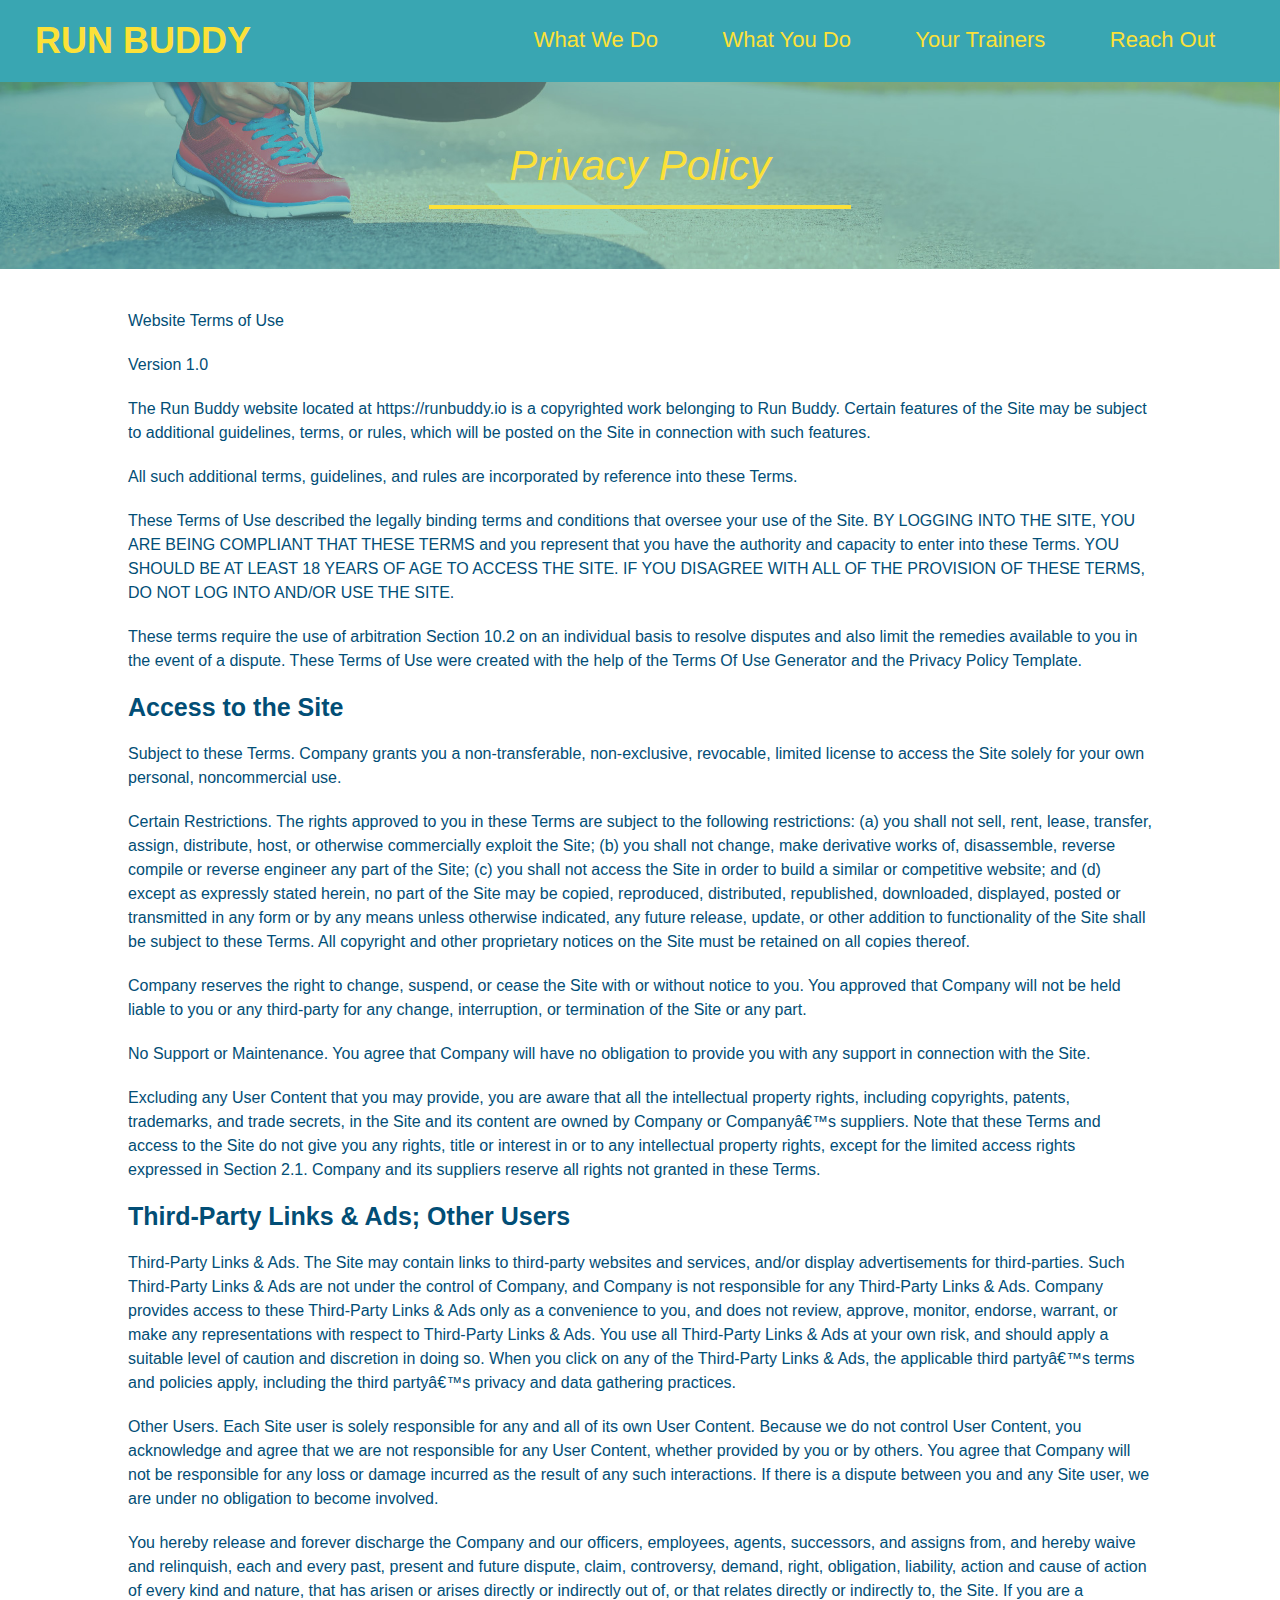
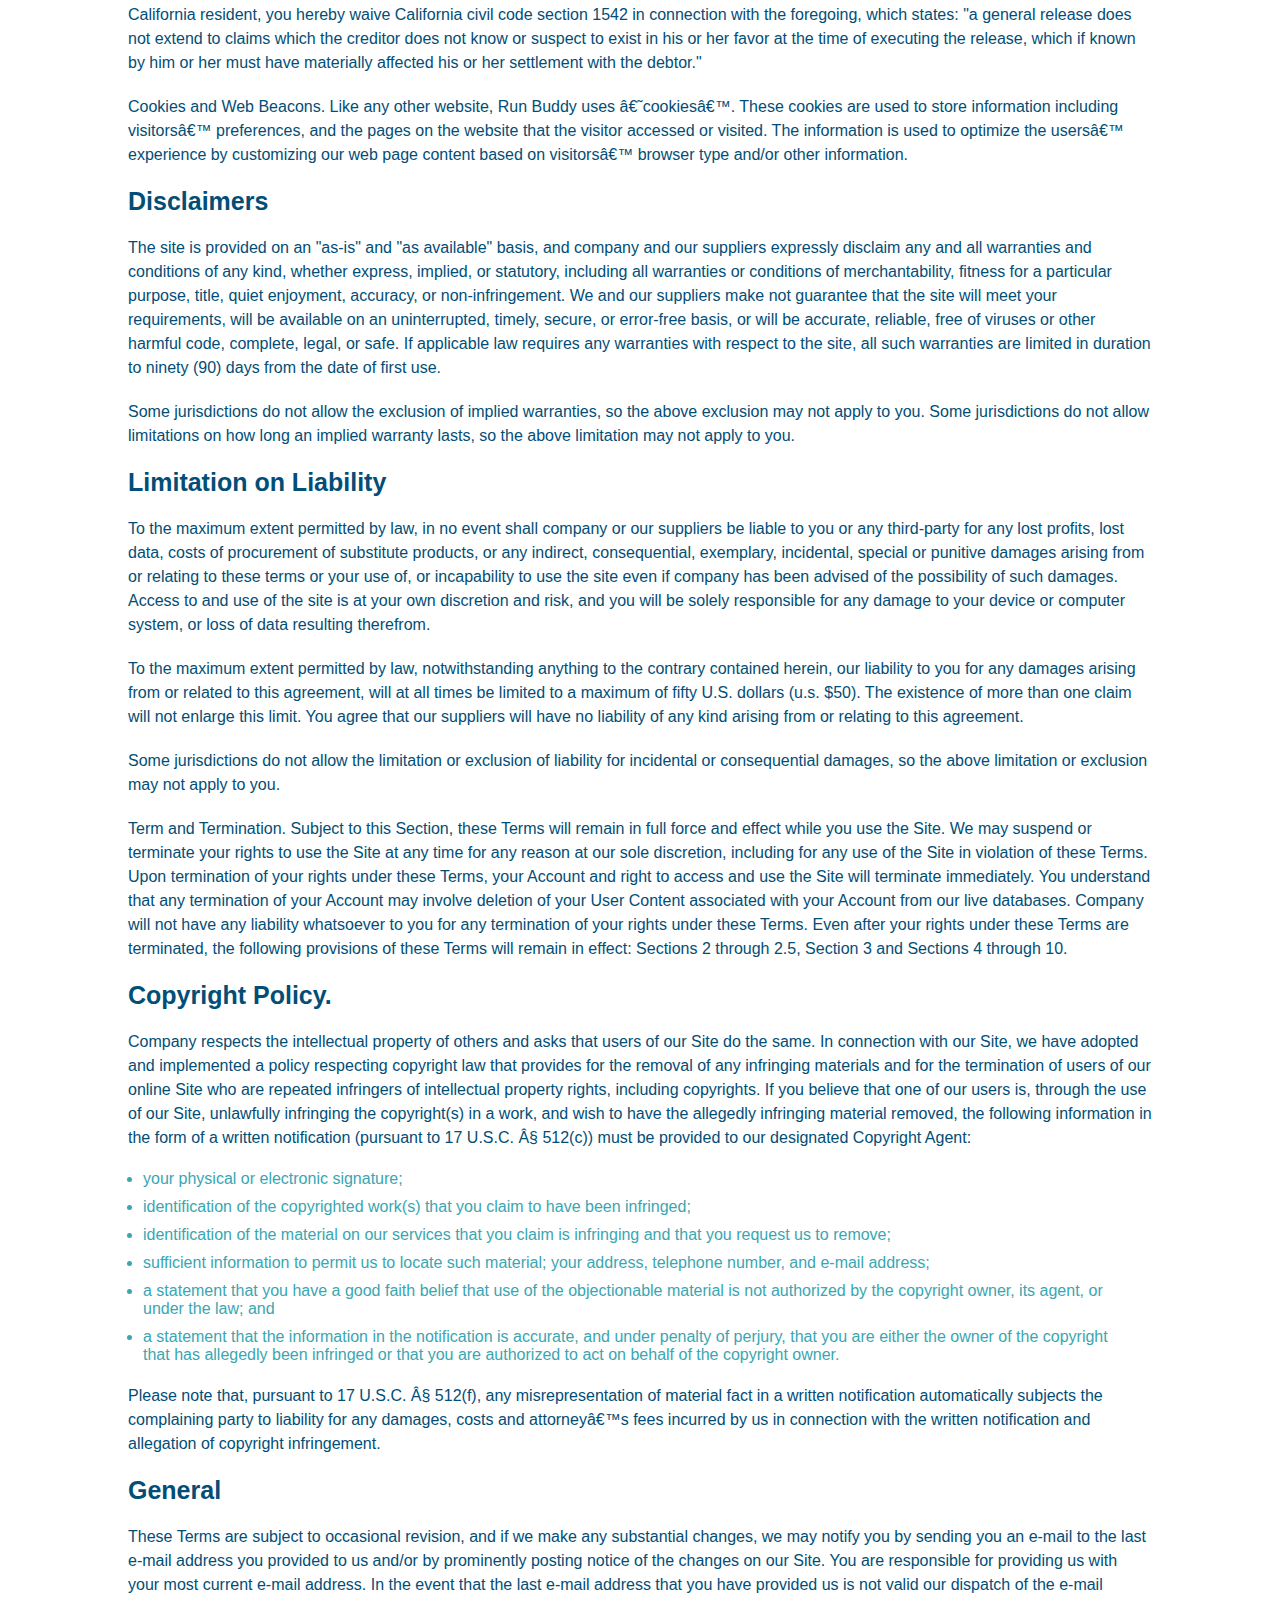
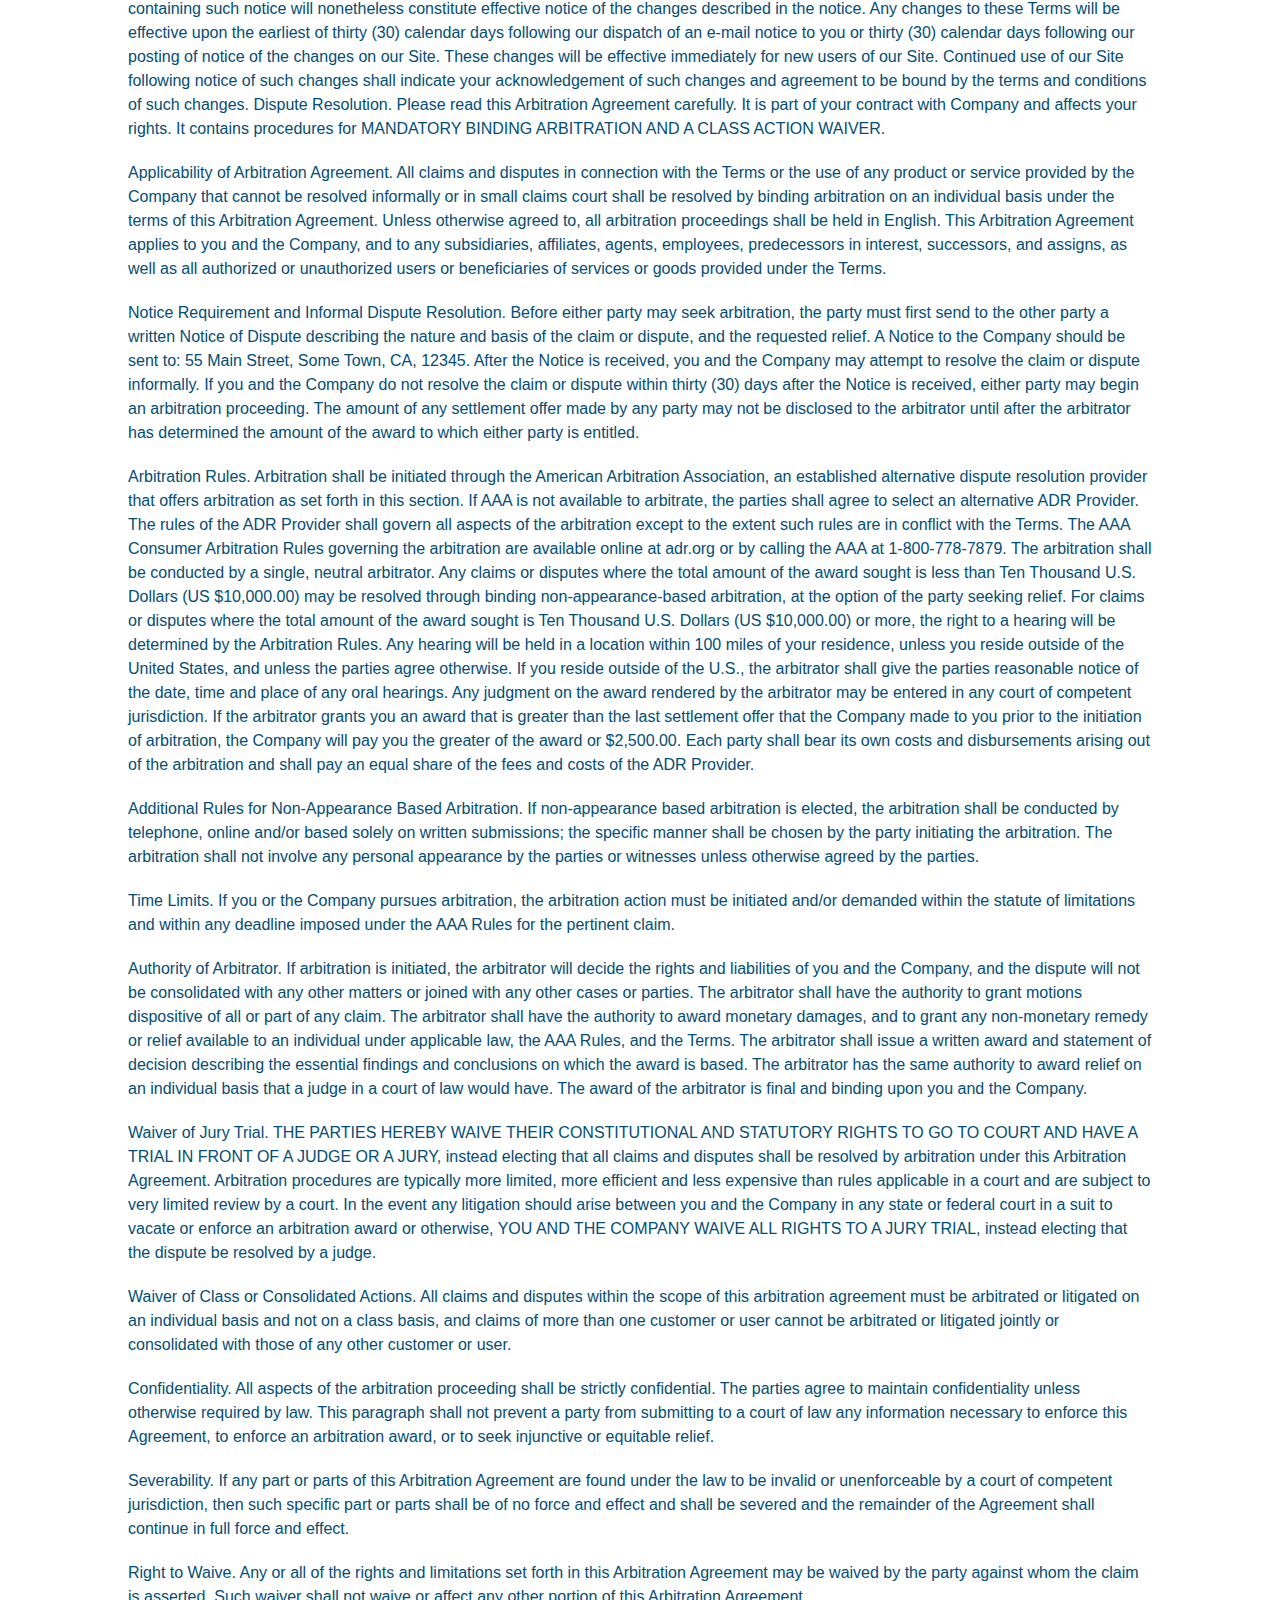
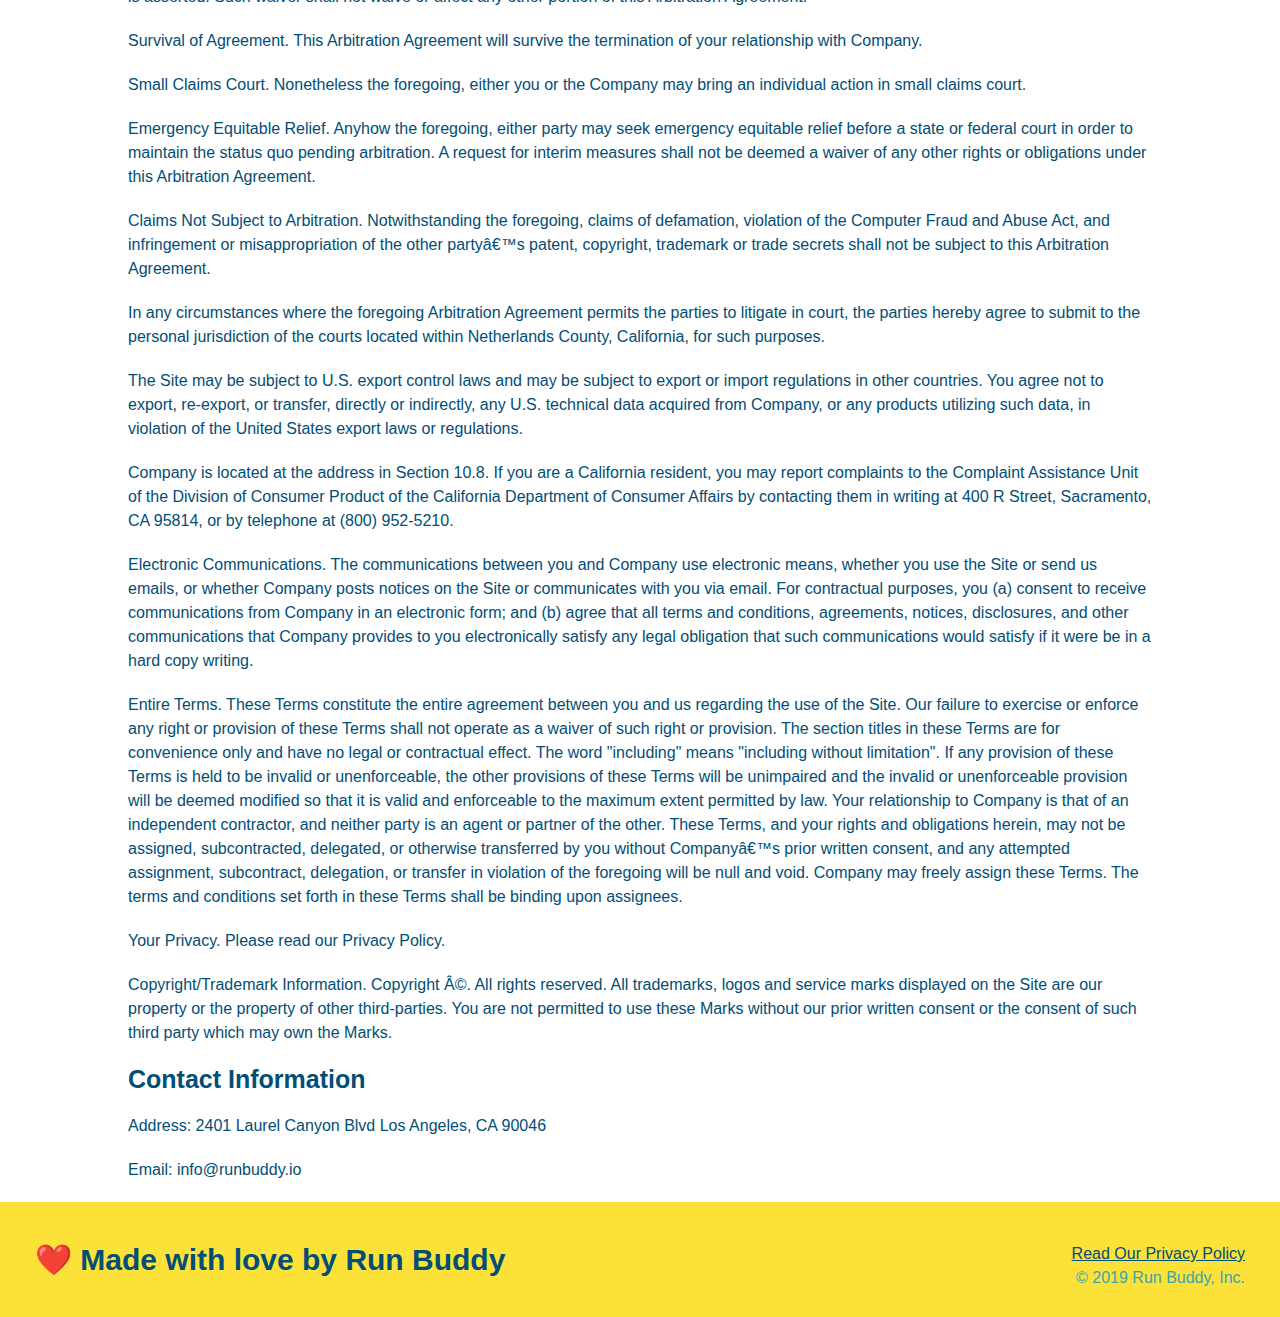
==== privacy-policy.html @ 0ad89964 "privacy policy" ====
<!DOCTYPE html>
<html lang="en">

  <head>
    <meta charset="UTF-8" />
    <title>Privacy Policy - Run Buddy</title>
    <link rel="stylesheet" href="./assets/css/style.css" />
    <link rel="stylesheet" href="./assets/css/secondary-styles.css" />
  </head>    

  <body>  

    <!-- navigation -->
    <header>
      <h1>
        <a href="index.html">RUN BUDDY</a>
      </h1>
      <nav>
        <!-- Unordered list element-->
        <ul>
          <!--List item element-->
          <li>
            <!-- Anchor element-->
            <a href="./index.html#what-we-do">What We Do</a>
          </li>
          <li>
            <a href="./index.html#what-you-do">What You Do</a>
          </li>
          <li>
            <a href="./index.html#your-trainers">Your Trainers</a>
          </li>
          <li>
            <a href="./index.html#reach-out">Reach Out</a>
          </li>
        </ul>
      </nav>
    </header>
  
    <!-- Main Content of page here-->
    <section class="hero">
      <h2 class="page-title">
          Privacy Policy
      </h2>
    </section>
    <article class="secondary-content">
        <p>
            Website Terms of Use
        </p>
    
        <p>
            Version 1.0
        </p>
    
          <p>
            The Run Buddy website located at https://runbuddy.io is a copyrighted work belonging to Run Buddy. Certain
            features of the Site may be subject to additional guidelines, terms, or rules, which will be posted on the Site
            in connection with such features.
          </p>
    
          <p>
            All such additional terms, guidelines, and rules are incorporated by reference into these Terms.
          </p>
    
          <p>
            These Terms of Use described the legally binding terms and conditions that oversee your use of the Site. BY
            LOGGING INTO THE SITE, YOU ARE BEING COMPLIANT THAT THESE TERMS and you represent that you have the authority
            and capacity to enter into these Terms. YOU SHOULD BE AT LEAST 18 YEARS OF AGE TO ACCESS THE SITE. IF YOU
            DISAGREE WITH ALL OF THE PROVISION OF THESE TERMS, DO NOT LOG INTO AND/OR USE THE SITE.
          </p>
    
          <p>
            These terms require the use of arbitration Section 10.2 on an individual basis to resolve disputes and also
            limit the remedies available to you in the event of a dispute. These Terms of Use were created with the help of
            the Terms Of Use Generator and the Privacy Policy Template.
          </p>
    
          <h3>
            Access to the Site
          </h3>
    
          <p>
            Subject to these Terms. Company grants you a non-transferable, non-exclusive, revocable, limited license to
            access the Site solely for your own personal, noncommercial use.
          </p>
    
          <p>
            Certain Restrictions. The rights approved to you in these Terms are subject to the following restrictions: (a)
            you shall not sell, rent, lease, transfer, assign, distribute, host, or otherwise commercially exploit the Site;
            (b) you shall not change, make derivative works of, disassemble, reverse compile or reverse engineer any part of
            the Site; (c) you shall not access the Site in order to build a similar or competitive website; and (d) except
            as expressly stated herein, no part of the Site may be copied, reproduced, distributed, republished, downloaded,
            displayed, posted or transmitted in any form or by any means unless otherwise indicated, any future release,
            update, or other addition to functionality of the Site shall be subject to these Terms. All copyright and other
            proprietary notices on the Site must be retained on all copies thereof.
          </p>
    
          <p>
            Company reserves the right to change, suspend, or cease the Site with or without notice to you. You approved
            that Company will not be held liable to you or any third-party for any change, interruption, or termination of
            the Site or any part.
          </p>
    
          <p>
            No Support or Maintenance. You agree that Company will have no obligation to provide you with any support in
            connection with the Site.
          </p>
    
          <p>
            Excluding any User Content that you may provide, you are aware that all the intellectual property rights,
            including copyrights, patents, trademarks, and trade secrets, in the Site and its content are owned by Company
            or Companyâ€™s suppliers. Note that these Terms and access to the Site do not give you any rights, title or
            interest in or to any intellectual property rights, except for the limited access rights expressed in Section
            2.1. Company and its suppliers reserve all rights not granted in these Terms.
          </p>
    
          <h3>
            Third-Party Links & Ads; Other Users
          </h3>
    
          <p>
            Third-Party Links & Ads. The Site may contain links to third-party websites and services, and/or display
            advertisements for third-parties. Such Third-Party Links & Ads are not under the control of Company, and Company
            is not responsible for any Third-Party Links & Ads. Company provides access to these Third-Party Links & Ads
            only as a convenience to you, and does not review, approve, monitor, endorse, warrant, or make any
            representations with respect to Third-Party Links & Ads. You use all Third-Party Links & Ads at your own risk,
            and should apply a suitable level of caution and discretion in doing so. When you click on any of the
            Third-Party Links & Ads, the applicable third partyâ€™s terms and policies apply, including the third partyâ€™s
            privacy and data gathering practices.
          </p>
    
          <p>
            Other Users. Each Site user is solely responsible for any and all of its own User Content. Because we do not
            control User Content, you acknowledge and agree that we are not responsible for any User Content, whether
            provided by you or by others. You agree that Company will not be responsible for any loss or damage incurred as
            the result of any such interactions. If there is a dispute between you and any Site user, we are under no
            obligation to become involved.
          </p>
    
          <p>
            You hereby release and forever discharge the Company and our officers, employees, agents, successors, and
            assigns from, and hereby waive and relinquish, each and every past, present and future dispute, claim,
            controversy, demand, right, obligation, liability, action and cause of action of every kind and nature, that has
            arisen or arises directly or indirectly out of, or that relates directly or indirectly to, the Site. If you are
            a California resident, you hereby waive California civil code section 1542 in connection with the foregoing,
            which states: "a general release does not extend to claims which the creditor does not know or suspect to exist
            in his or her favor at the time of executing the release, which if known by him or her must have materially
            affected his or her settlement with the debtor."
          </p>
    
          <p>
            Cookies and Web Beacons. Like any other website, Run Buddy uses â€˜cookiesâ€™. These cookies are used to store
            information including visitorsâ€™ preferences, and the pages on the website that the visitor accessed or visited.
            The information is used to optimize the usersâ€™ experience by customizing our web page content based on visitorsâ€™
            browser type and/or other information.
          </p>
    
          <h3>
            Disclaimers
          </h3>
    
          <p>
            The site is provided on an "as-is" and "as available" basis, and company and our suppliers expressly disclaim
            any and all warranties and conditions of any kind, whether express, implied, or statutory, including all
            warranties or conditions of merchantability, fitness for a particular purpose, title, quiet enjoyment, accuracy,
            or non-infringement. We and our suppliers make not guarantee that the site will meet your requirements, will be
            available on an uninterrupted, timely, secure, or error-free basis, or will be accurate, reliable, free of
            viruses or other harmful code, complete, legal, or safe. If applicable law requires any warranties with respect
            to the site, all such warranties are limited in duration to ninety (90) days from the date of first use.
          </p>
    
          <p>
            Some jurisdictions do not allow the exclusion of implied warranties, so the above exclusion may not apply to
            you. Some jurisdictions do not allow limitations on how long an implied warranty lasts, so the above limitation
            may not apply to you.
          </p>
    
          <h3>
            Limitation on Liability
          </h3>
    
          <p>
            To the maximum extent permitted by law, in no event shall company or our suppliers be liable to you or any
            third-party for any lost profits, lost data, costs of procurement of substitute products, or any indirect,
            consequential, exemplary, incidental, special or punitive damages arising from or relating to these terms or
            your use of, or incapability to use the site even if company has been advised of the possibility of such
            damages. Access to and use of the site is at your own discretion and risk, and you will be solely responsible
            for any damage to your device or computer system, or loss of data resulting therefrom.
          </p>
    
          <p>
            To the maximum extent permitted by law, notwithstanding anything to the contrary contained herein, our liability
            to you for any damages arising from or related to this agreement, will at all times be limited to a maximum of
            fifty U.S. dollars (u.s. $50). The existence of more than one claim will not enlarge this limit. You agree that
            our suppliers will have no liability of any kind arising from or relating to this agreement.
          </p>
    
          <p>
            Some jurisdictions do not allow the limitation or exclusion of liability for incidental or consequential
            damages, so the above limitation or exclusion may not apply to you.
          </p>
    
          <p>
            Term and Termination. Subject to this Section, these Terms will remain in full force and effect while you use
            the Site. We may suspend or terminate your rights to use the Site at any time for any reason at our sole
            discretion, including for any use of the Site in violation of these Terms. Upon termination of your rights under
            these Terms, your Account and right to access and use the Site will terminate immediately. You understand that
            any termination of your Account may involve deletion of your User Content associated with your Account from our
            live databases. Company will not have any liability whatsoever to you for any termination of your rights under
            these Terms. Even after your rights under these Terms are terminated, the following provisions of these Terms
            will remain in effect: Sections 2 through 2.5, Section 3 and Sections 4 through 10.
          </p>
    
          <h3>
            Copyright Policy.
          </h3>
    
          <p>
            Company respects the intellectual property of others and asks that users of our Site do the same. In connection
            with our Site, we have adopted and implemented a policy respecting copyright law that provides for the removal
            of any infringing materials and for the termination of users of our online Site who are repeated infringers of
            intellectual property rights, including copyrights. If you believe that one of our users is, through the use of
            our Site, unlawfully infringing the copyright(s) in a work, and wish to have the allegedly infringing material
            removed, the following information in the form of a written notification (pursuant to 17 U.S.C. Â§ 512(c)) must
            be provided to our designated Copyright Agent:
          </p>
    
          <ul>
            <li>
              your physical or electronic signature;
            </li>
            <li>
              identification of the copyrighted work(s) that you claim to have been infringed;
            </li>
            <li>
              identification of the material on our services that you claim is infringing and that you request us to remove;
            </li>
            <li>
              sufficient information to permit us to locate such material; your address, telephone number, and e-mail
              address;
            </li>
            <li>
              a statement that you have a good faith belief that use of the objectionable material is not authorized by the
              copyright owner, its agent, or under the law; and
            </li>
            <li>
              a statement that the information in the notification is accurate, and under penalty of perjury, that you are
              either the owner of the copyright that has allegedly been infringed or that you are authorized to act on
              behalf of the copyright owner.
            </li>
          </ul>
    
          <p>
            Please note that, pursuant to 17 U.S.C. Â§ 512(f), any misrepresentation of material fact in a written
            notification automatically subjects the complaining party to liability for any damages, costs and attorneyâ€™s
            fees incurred by us in connection with the written notification and allegation of copyright infringement.
          </p>
    
          <h3>
            General
          </h3>
    
          <p>
            These Terms are subject to occasional revision, and if we make any substantial changes, we may notify you by
            sending you an e-mail to the last e-mail address you provided to us and/or by prominently posting notice of the
            changes on our Site. You are responsible for providing us with your most current e-mail address. In the event
            that the last e-mail address that you have provided us is not valid our dispatch of the e-mail containing such
            notice will nonetheless constitute effective notice of the changes described in the notice. Any changes to these
            Terms will be effective upon the earliest of thirty (30) calendar days following our dispatch of an e-mail
            notice to you or thirty (30) calendar days following our posting of notice of the changes on our Site. These
            changes will be effective immediately for new users of our Site. Continued use of our Site following notice of
            such changes shall indicate your acknowledgement of such changes and agreement to be bound by the terms and
            conditions of such changes. Dispute Resolution. Please read this Arbitration Agreement carefully. It is part of
            your contract with Company and affects your rights. It contains procedures for MANDATORY BINDING ARBITRATION AND
            A CLASS ACTION WAIVER.
          </p>
    
          <p>
            Applicability of Arbitration Agreement. All claims and disputes in connection with the Terms or the use of any
            product or service provided by the Company that cannot be resolved informally or in small claims court shall be
            resolved by binding arbitration on an individual basis under the terms of this Arbitration Agreement. Unless
            otherwise agreed to, all arbitration proceedings shall be held in English. This Arbitration Agreement applies to
            you and the Company, and to any subsidiaries, affiliates, agents, employees, predecessors in interest,
            successors, and assigns, as well as all authorized or unauthorized users or beneficiaries of services or goods
            provided under the Terms.
          </p>
    
          <p>
            Notice Requirement and Informal Dispute Resolution. Before either party may seek arbitration, the party must
            first send to the other party a written Notice of Dispute describing the nature and basis of the claim or
            dispute, and the requested relief. A Notice to the Company should be sent to: 55 Main Street, Some Town, CA,
            12345. After the Notice is received, you and the Company may attempt to resolve the claim or dispute informally.
            If you and the Company do not resolve the claim or dispute within thirty (30) days after the Notice is received,
            either party may begin an arbitration proceeding. The amount of any settlement offer made by any party may not
            be disclosed to the arbitrator until after the arbitrator has determined the amount of the award to which either
            party is entitled.
          </p>
    
          <p>
            Arbitration Rules. Arbitration shall be initiated through the American Arbitration Association, an established
            alternative dispute resolution provider that offers arbitration as set forth in this section. If AAA is not
            available to arbitrate, the parties shall agree to select an alternative ADR Provider. The rules of the ADR
            Provider shall govern all aspects of the arbitration except to the extent such rules are in conflict with the
            Terms. The AAA Consumer Arbitration Rules governing the arbitration are available online at adr.org or by
            calling the AAA at 1-800-778-7879. The arbitration shall be conducted by a single, neutral arbitrator. Any
            claims or disputes where the total amount of the award sought is less than Ten Thousand U.S. Dollars (US
            $10,000.00) may be resolved through binding non-appearance-based arbitration, at the option of the party seeking
            relief. For claims or disputes where the total amount of the award sought is Ten Thousand U.S. Dollars (US
            $10,000.00) or more, the right to a hearing will be determined by the Arbitration Rules. Any hearing will be
            held in a location within 100 miles of your residence, unless you reside outside of the United States, and
            unless the parties agree otherwise. If you reside outside of the U.S., the arbitrator shall give the parties
            reasonable notice of the date, time and place of any oral hearings. Any judgment on the award rendered by the
            arbitrator may be entered in any court of competent jurisdiction. If the arbitrator grants you an award that is
            greater than the last settlement offer that the Company made to you prior to the initiation of arbitration, the
            Company will pay you the greater of the award or $2,500.00. Each party shall bear its own costs and
            disbursements arising out of the arbitration and shall pay an equal share of the fees and costs of the ADR
            Provider.
          </p>
    
          <p>
            Additional Rules for Non-Appearance Based Arbitration. If non-appearance based arbitration is elected, the
            arbitration shall be conducted by telephone, online and/or based solely on written submissions; the specific
            manner shall be chosen by the party initiating the arbitration. The arbitration shall not involve any personal
            appearance by the parties or witnesses unless otherwise agreed by the parties.
          </p>
    
          <p>
            Time Limits. If you or the Company pursues arbitration, the arbitration action must be initiated and/or demanded
            within the statute of limitations and within any deadline imposed under the AAA Rules for the pertinent claim.
          </p>
    
          <p>
            Authority of Arbitrator. If arbitration is initiated, the arbitrator will decide the rights and liabilities of
            you and the Company, and the dispute will not be consolidated with any other matters or joined with any other
            cases or parties. The arbitrator shall have the authority to grant motions dispositive of all or part of any
            claim. The arbitrator shall have the authority to award monetary damages, and to grant any non-monetary remedy
            or relief available to an individual under applicable law, the AAA Rules, and the Terms. The arbitrator shall
            issue a written award and statement of decision describing the essential findings and conclusions on which the
            award is based. The arbitrator has the same authority to award relief on an individual basis that a judge in a
            court of law would have. The award of the arbitrator is final and binding upon you and the Company.
          </p>
    
          <p>
            Waiver of Jury Trial. THE PARTIES HEREBY WAIVE THEIR CONSTITUTIONAL AND STATUTORY RIGHTS TO GO TO COURT AND HAVE
            A TRIAL IN FRONT OF A JUDGE OR A JURY, instead electing that all claims and disputes shall be resolved by
            arbitration under this Arbitration Agreement. Arbitration procedures are typically more limited, more efficient
            and less expensive than rules applicable in a court and are subject to very limited review by a court. In the
            event any litigation should arise between you and the Company in any state or federal court in a suit to vacate
            or enforce an arbitration award or otherwise, YOU AND THE COMPANY WAIVE ALL RIGHTS TO A JURY TRIAL, instead
            electing that the dispute be resolved by a judge.
          </p>
    
          <p>
            Waiver of Class or Consolidated Actions. All claims and disputes within the scope of this arbitration agreement
            must be arbitrated or litigated on an individual basis and not on a class basis, and claims of more than one
            customer or user cannot be arbitrated or litigated jointly or consolidated with those of any other customer or
            user.
          </p>
    
          <p>
            Confidentiality. All aspects of the arbitration proceeding shall be strictly confidential. The parties agree to
            maintain confidentiality unless otherwise required by law. This paragraph shall not prevent a party from
            submitting to a court of law any information necessary to enforce this Agreement, to enforce an arbitration
            award, or to seek injunctive or equitable relief.
          </p>
    
          <p>
            Severability. If any part or parts of this Arbitration Agreement are found under the law to be invalid or
            unenforceable by a court of competent jurisdiction, then such specific part or parts shall be of no force and
            effect and shall be severed and the remainder of the Agreement shall continue in full force and effect.
          </p>
    
          <p>
            Right to Waive. Any or all of the rights and limitations set forth in this Arbitration Agreement may be waived
            by the party against whom the claim is asserted. Such waiver shall not waive or affect any other portion of this
            Arbitration Agreement.
          </p>
    
          <p>
            Survival of Agreement. This Arbitration Agreement will survive the termination of your relationship with
            Company.
          </p>
    
          <p>
            Small Claims Court. Nonetheless the foregoing, either you or the Company may bring an individual action in small
            claims court.
          </p>
    
          <p>
            Emergency Equitable Relief. Anyhow the foregoing, either party may seek emergency equitable relief before a
            state or federal court in order to maintain the status quo pending arbitration. A request for interim measures
            shall not be deemed a waiver of any other rights or obligations under this Arbitration Agreement.
          </p>
    
          <p>
            Claims Not Subject to Arbitration. Notwithstanding the foregoing, claims of defamation, violation of the
            Computer Fraud and Abuse Act, and infringement or misappropriation of the other partyâ€™s patent, copyright,
            trademark or trade secrets shall not be subject to this Arbitration Agreement.
          </p>
    
          <p>
            In any circumstances where the foregoing Arbitration Agreement permits the parties to litigate in court, the
            parties hereby agree to submit to the personal jurisdiction of the courts located within Netherlands County,
            California, for such purposes.
          </p>
    
          <p>
            The Site may be subject to U.S. export control laws and may be subject to export or import regulations in other
            countries. You agree not to export, re-export, or transfer, directly or indirectly, any U.S. technical data
            acquired from Company, or any products utilizing such data, in violation of the United States export laws or
            regulations.
          </p>
    
          <p>
            Company is located at the address in Section 10.8. If you are a California resident, you may report complaints
            to the Complaint Assistance Unit of the Division of Consumer Product of the California Department of Consumer
            Affairs by contacting them in writing at 400 R Street, Sacramento, CA 95814, or by telephone at (800) 952-5210.
          </p>
    
          <p>
            Electronic Communications. The communications between you and Company use electronic means, whether you use the
            Site or send us emails, or whether Company posts notices on the Site or communicates with you via email. For
            contractual purposes, you (a) consent to receive communications from Company in an electronic form; and (b)
            agree that all terms and conditions, agreements, notices, disclosures, and other communications that Company
            provides to you electronically satisfy any legal obligation that such communications would satisfy if it were be
            in a hard copy writing.
          </p>
    
          <p>
            Entire Terms. These Terms constitute the entire agreement between you and us regarding the use of the Site. Our
            failure to exercise or enforce any right or provision of these Terms shall not operate as a waiver of such right
            or provision. The section titles in these Terms are for convenience only and have no legal or contractual
            effect. The word "including" means "including without limitation". If any provision of these Terms is held to be
            invalid or unenforceable, the other provisions of these Terms will be unimpaired and the invalid or
            unenforceable provision will be deemed modified so that it is valid and enforceable to the maximum extent
            permitted by law. Your relationship to Company is that of an independent contractor, and neither party is an
            agent or partner of the other. These Terms, and your rights and obligations herein, may not be assigned,
            subcontracted, delegated, or otherwise transferred by you without Companyâ€™s prior written consent, and any
            attempted assignment, subcontract, delegation, or transfer in violation of the foregoing will be null and void.
            Company may freely assign these Terms. The terms and conditions set forth in these Terms shall be binding upon
            assignees.
          </p>
    
          <p>
            Your Privacy. Please read our Privacy Policy.
          </p>
    
          <p>
            Copyright/Trademark Information. Copyright Â©. All rights reserved. All trademarks, logos and service marks
            displayed on the Site are our property or the property of other third-parties. You are not permitted to use
            these Marks without our prior written consent or the consent of such third party which may own the Marks.
          </p>
    
          <h3>
            Contact Information
          </h3>
    
          <p>
            Address: 2401 Laurel Canyon Blvd Los Angeles, CA 90046
          </p>
    
          <p>
            Email: info@runbuddy.io
          </p>    
    </article>

      <!-- footer -->
    <footer>
      <h2> &#10084;&#65039; Made with love by Run Buddy</h2>
      <div>
        <a href="#">Read Our Privacy Policy</a><br />
        &copy; 2019 Run Buddy, Inc.
      </div>
    </footer>

  </body>
</html>
---- assets/css/style.css ----
* {
    margin: 0;
    padding: 0;
    box-sizing: border-box;
}
body {
  font-family: Helvetica, Arial, sans-serif;
  color: #39a6b2;
}

header {
  padding: 20px 35px;
  background-color: #39a6b2;
}

header h1 {
  font-weight: bold;
  font-size: 36px;
  color: #fce138;
  margin: 0;
  display: inline;
}

header a {
  text-decoration: none;
  color:#fce138;
}

header nav {
  float:right;
  margin: 7px 0;
}

header nav ul li {
    display: inline;
}

header nav ul li a {
  margin: 0 30px;
  font-weight: lighter;
  font-size: 22px;
}

footer {
  background:#fce138;
  width: 100%;
  padding: 40px 35px;
}

footer h2 {
  display: inline;
  color: #024e76;
  font-size: 30px;
  margin: 0;
}

footer div {
  float: right;
  line-height: 1.5;
  text-align: right;
}

footer a {
  color: #024e76;
}

section {
  padding: 60px;
}

.section-title {
  font-size: 55px;
  color: #024e76;
  margin-bottom: 35px;
  padding: 0 100px 20px 100px;
  display: inline-block;
  border-bottom: 3px solid;
}

.primary-border {
  border-color: #fce138;
}

.secondary-border{
  border-color: #39a6b2;
}

.text-left {
  text-align: left;
}

.text-right {
  text-align: right;
}

/*Hero Style Start*/
.hero {
  background-image: url("../images/hero-bg.jpg");
  height: 600px;
  background-size: cover;
  background-position: center;
  position: relative;
}

.hero-form {
  padding: 20px;
  width:500px;
  background-color: #fce138;
  color: #024e76;
  border: solid 3px #024e76;
  position: absolute;
  bottom: 120px;
  right:140px;
}

.hero-form h3 {
  margin: 0;
  font-size: 24px;
}

.hero-form p {
  margin: 5px 0 15px 0;
}

.form-input {
  font-size: 16px;
  border: 1px solid #024e76;
  display: block;
  padding: 7px 15px;
  font-size: 16px;
  color: #024e76;
  width: 100%;
  margin-bottom: 15px;
}

.hero-form label {
  margin: 0 5px;
}

.hero-form button {
  color: #fce138;
  background-color: #024e76;
  border: none;
  padding: 10px 20px;
  font-size: 16px;
}
/*Hero Style End*/


/*What We Do Style Start*/
.intro {
  text-align: center;
}

.intro p {
  line-height: 1.7;
  color: #39a6b2;
  width: 80%;
  font-size: 20px;
  margin: 0 auto;
}
/*What We Do Style End*/

/*What You Do Style Start*/
.steps {
  text-align: center;
  background: #fce138;
}

.steps div {
  margin-bottom: 80px;
}

.steps img {
  width: 15%;
  margin: 10px 0;
}

.steps h3 {
  color: #024e76;
  font-size: 46px;
  margin-top: 10px;
}

.steps p {
  color: #39a6b2;
  font-size: 23px;
}

.steps span {
  font-size: 38px;
}
/*What You Do Style End*/

/*Meet the Trainers Style Starts*/
.trainers {
  text-align: center;
}  
.trainer {
  width: 900px;
  margin: 0 auto 30px auto;
  background: #024e76;
  color: #fce138;
  overflow: auto;
}

.trainer img {
  width: 35%;
  float: left;
}

.trainer-bio {
  padding: 35px;
  float: left;
  width: 65%;
}

.trainer-bio h3 {
  font-size: 32px;
  margin-bottom: 8px;
}

.trainer-bio h4 {
  font-weight: lighter;
  font-size: 26px;
  margin-bottom: 25px;
}

.trainer-bio p{
  font-size: 17px;
  line-height: 1.3;
}
/*Meet the Trainers Style Ends*/

/*Reach Out Style Starts*/
.contact {
  text-align: center;
  background: #024e76;
}

.contact h2 {
  color: #fce138;
}

.contact-info iframe {
  width: 400px;
  height: 400px;
}

.contact-info div{ 
  color: white;
  width: 410px;
  display: inline-block;
  vertical-align: top;
  text-align: left;
  margin: 30px 0 0 60px;
  color: white;

}
.contact-info h3 {
  color: #fce138;
  font-size: 32px;
}

.contact-info p, .contact-info address {
  margin: 20px 0;
  line-height: 1.5;
  font-size: 20px;
  font-style: normal;
}

.contact-info a {
  color: #fce138;
}
/*Reach Out Style Ends*/
---- assets/css/secondary-styles.css ----
.hero {
    background-position: bottom;
    height:auto;
    text-align: center;
    margin-bottom: 40px;
}

.page-title {
    color: #fce138;
    display: inline-block;
    border-bottom: 4px solid #fce138;
    padding: 0 80px 15px;
    font-weight: normal;
    font-size: 42px;
    font-style: italic;
}

.secondary-content {
    width: 80%;
    margin: 0 auto;
    color: #024e76;
}

.secondary-content h3 {
    font-size: 25px;
    margin: 20px 0;
}

.secondary-content p {
    font-size: 16px;
    line-height: 1.5;
    margin: 20px 0;
}

.secondary-content ul {
  margin: 15px;
}

.secondary-content ul li {
    color: #39a6b2;
    margin: 10px 0;
}
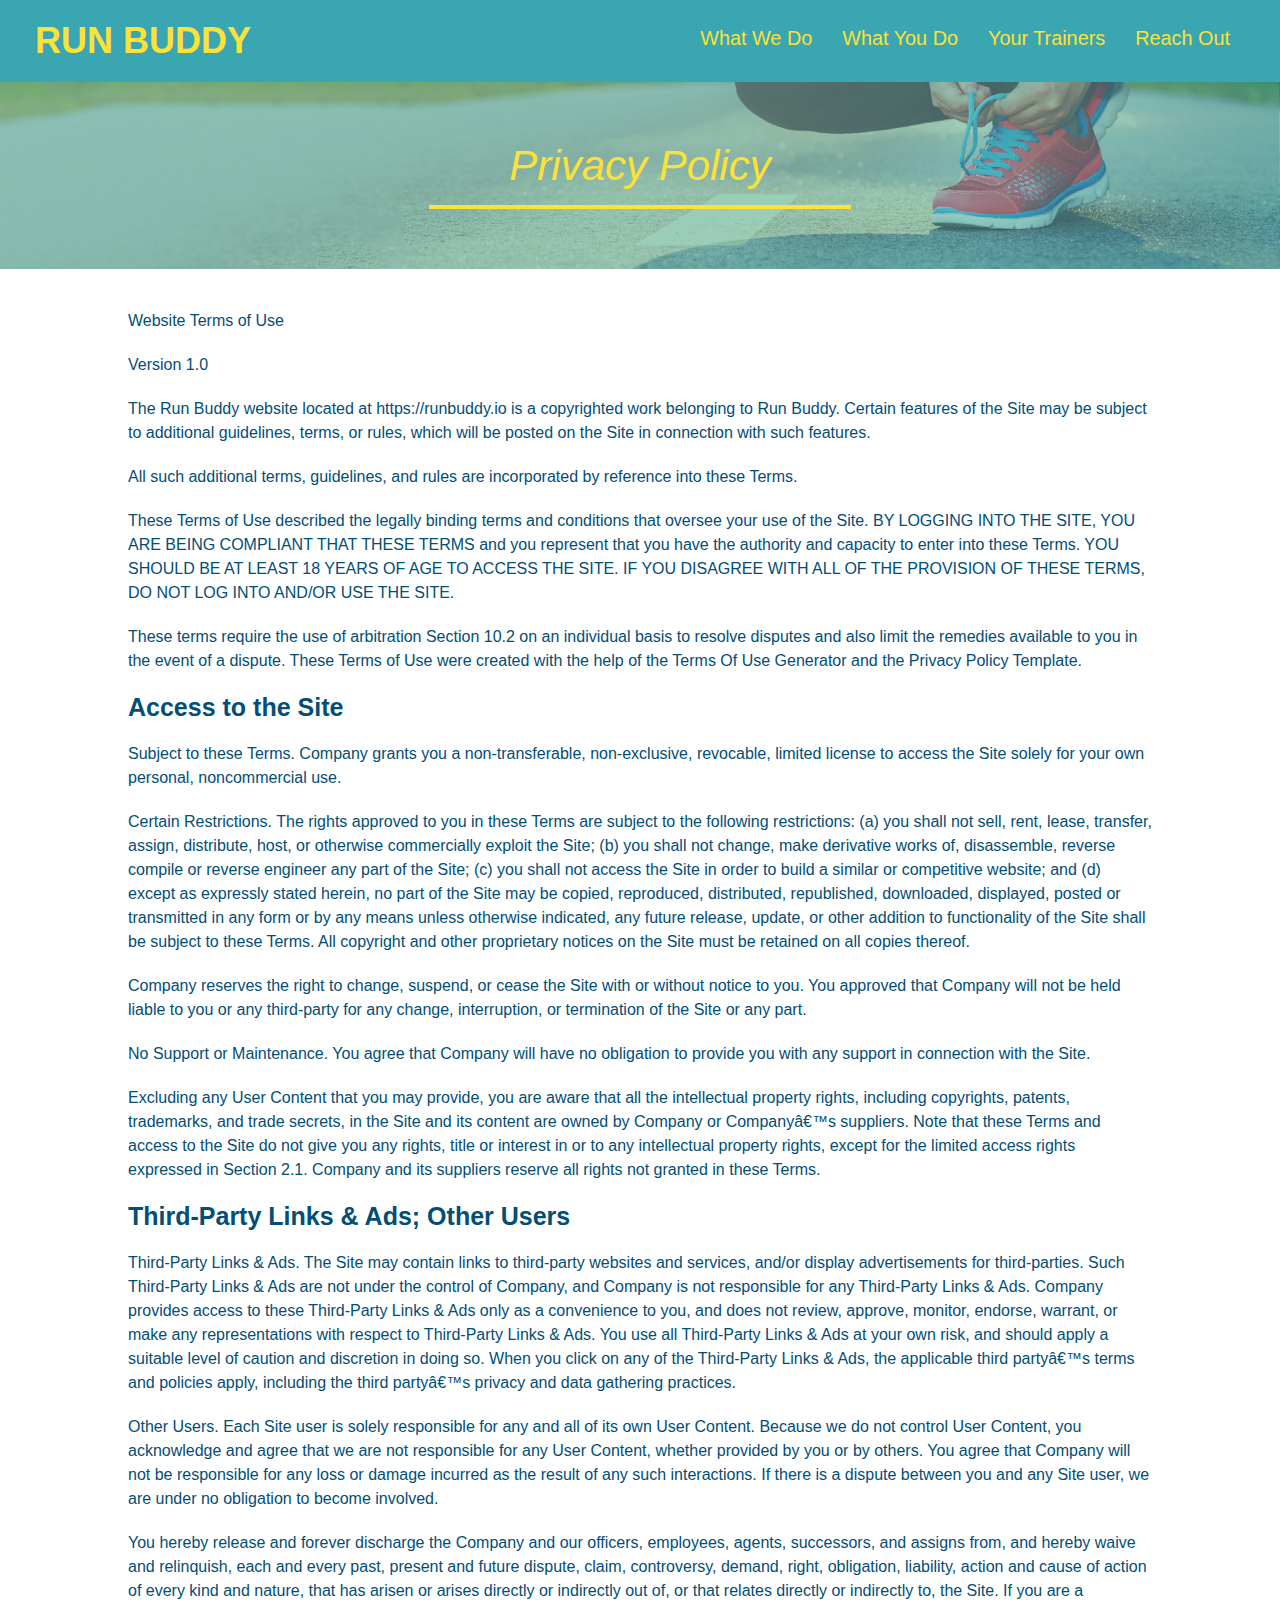
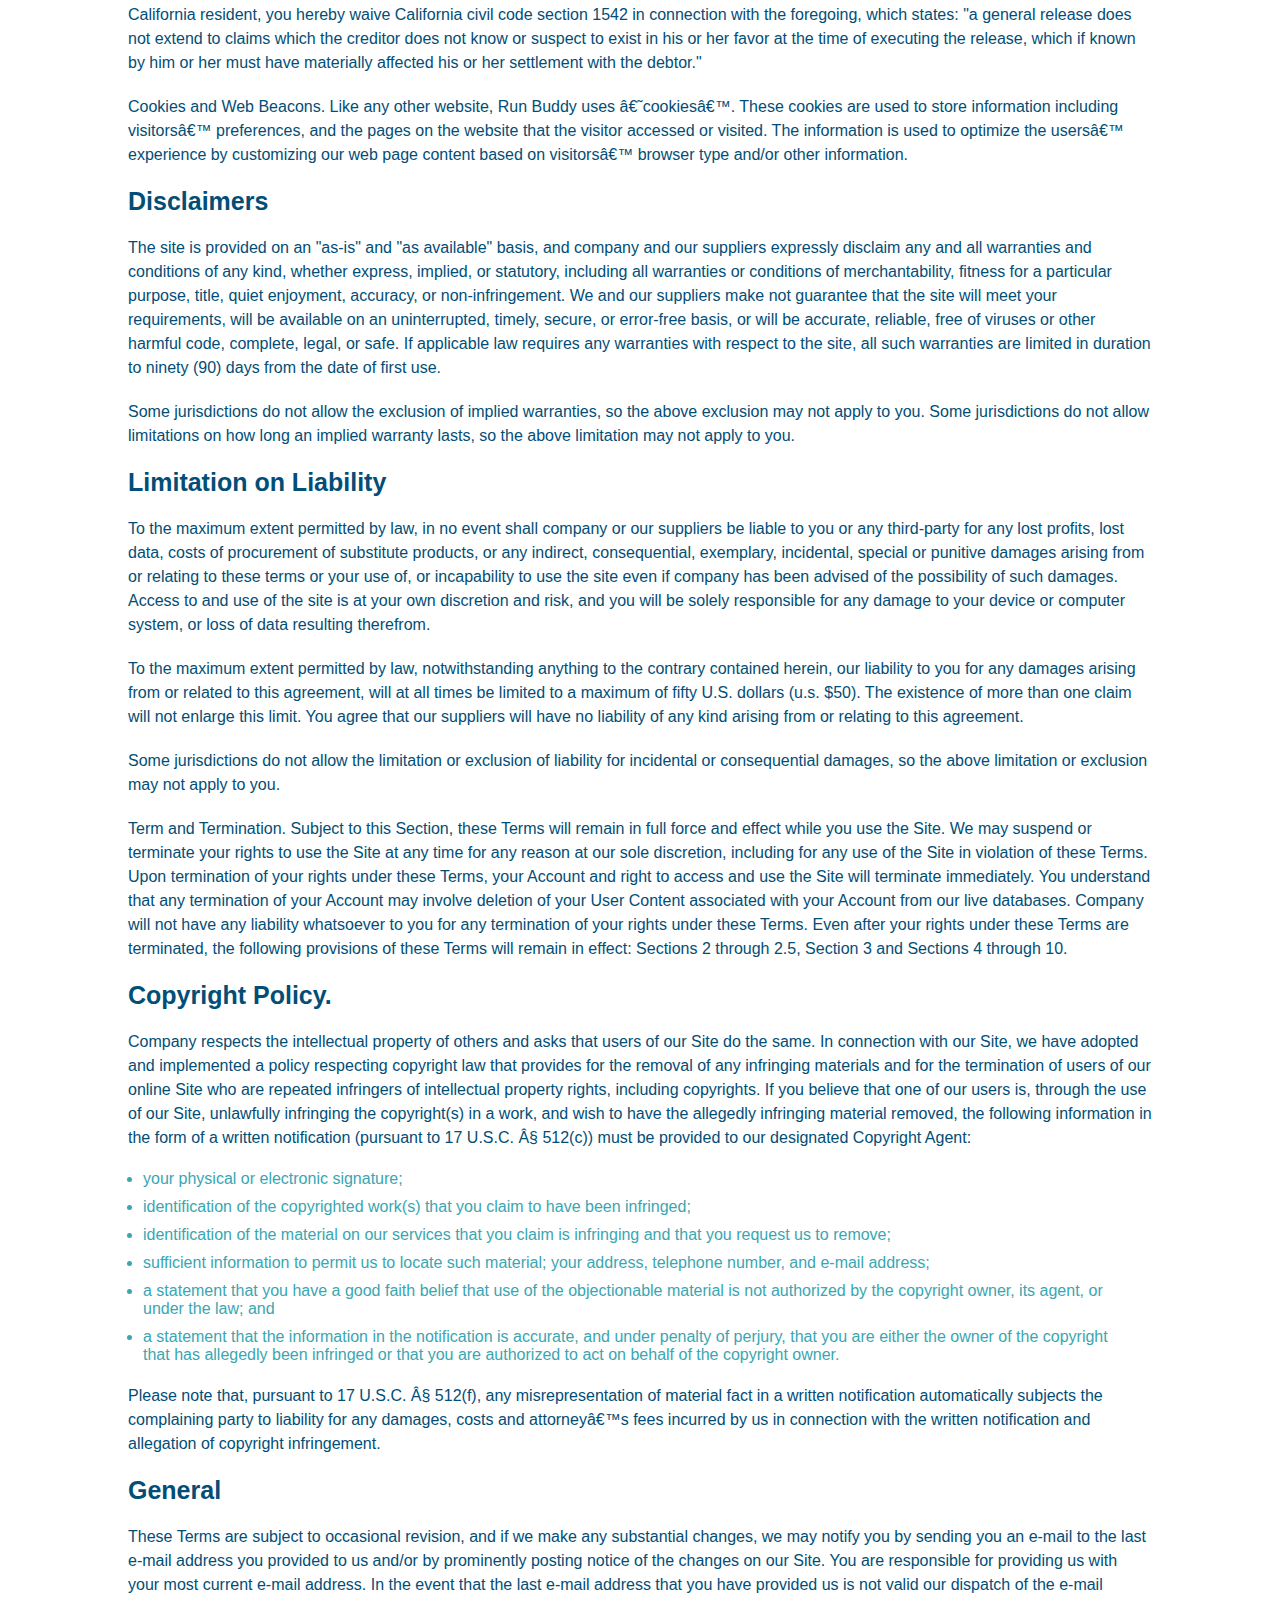
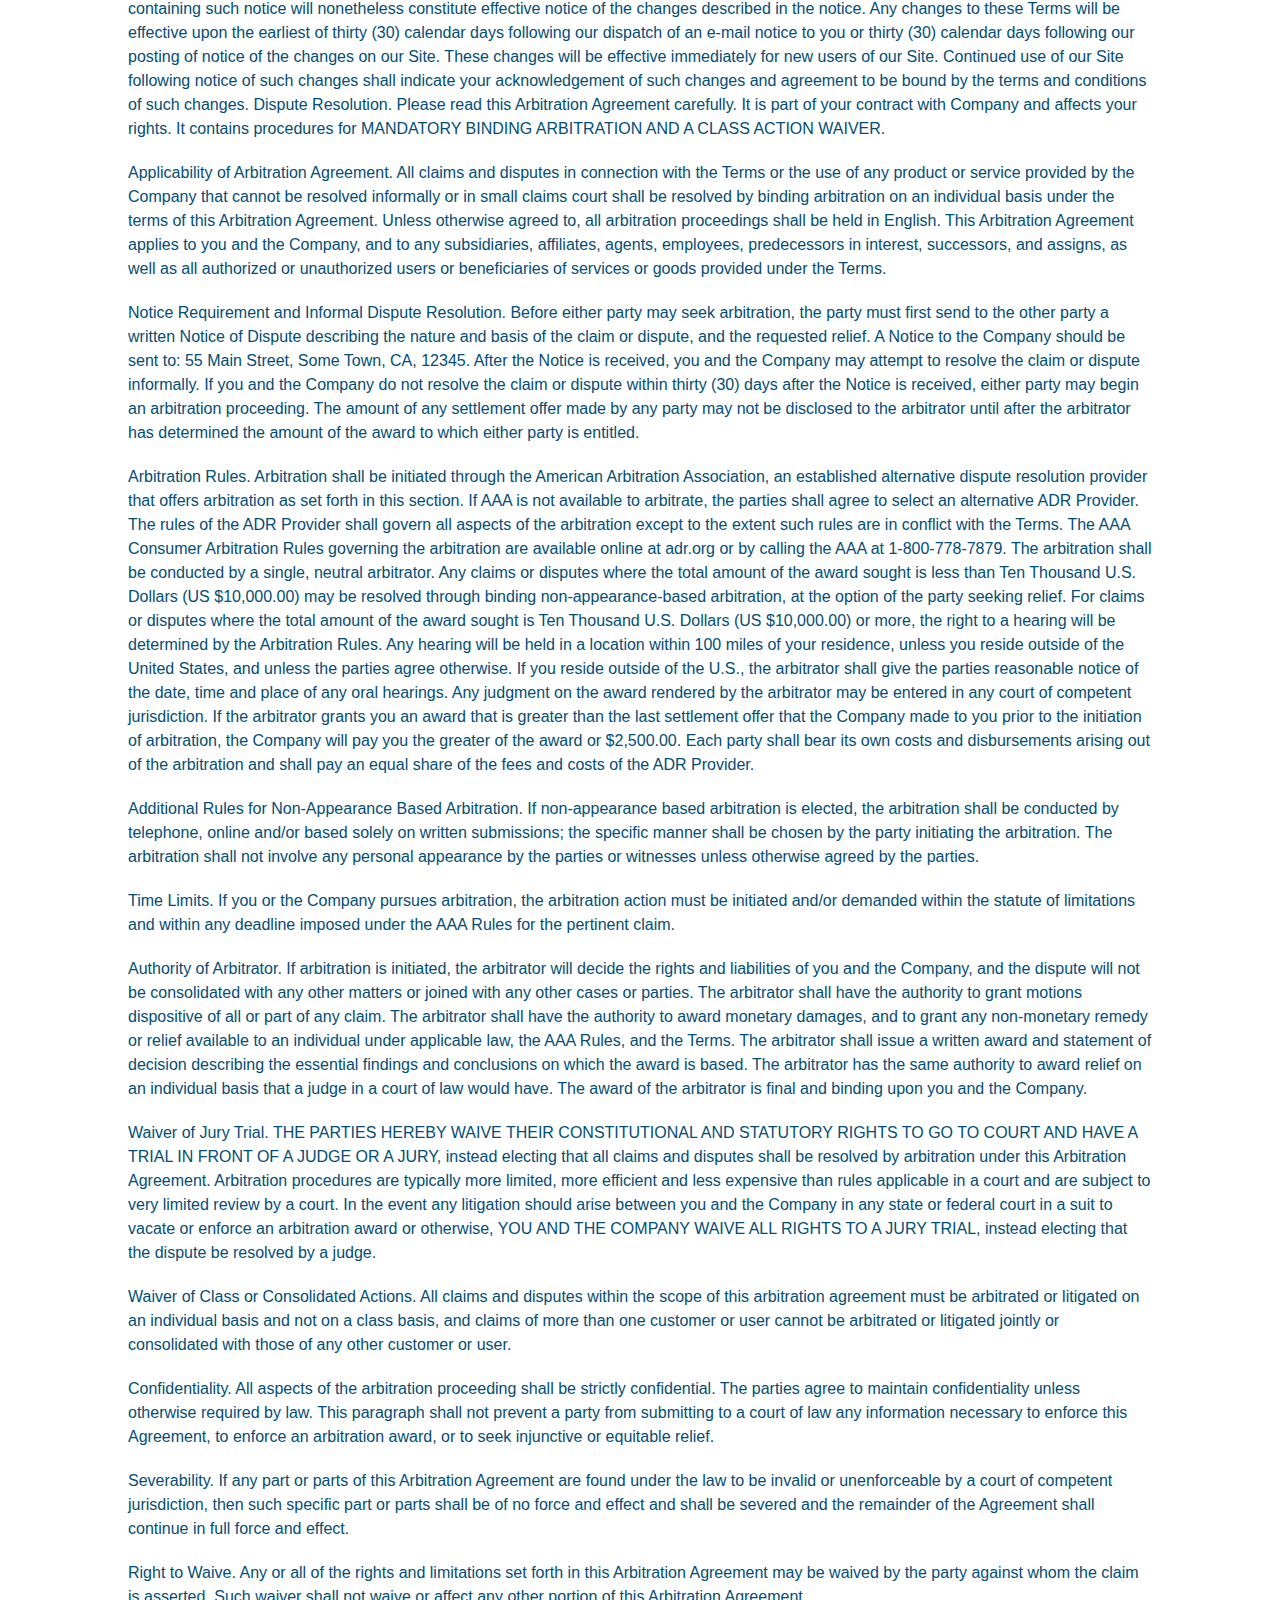
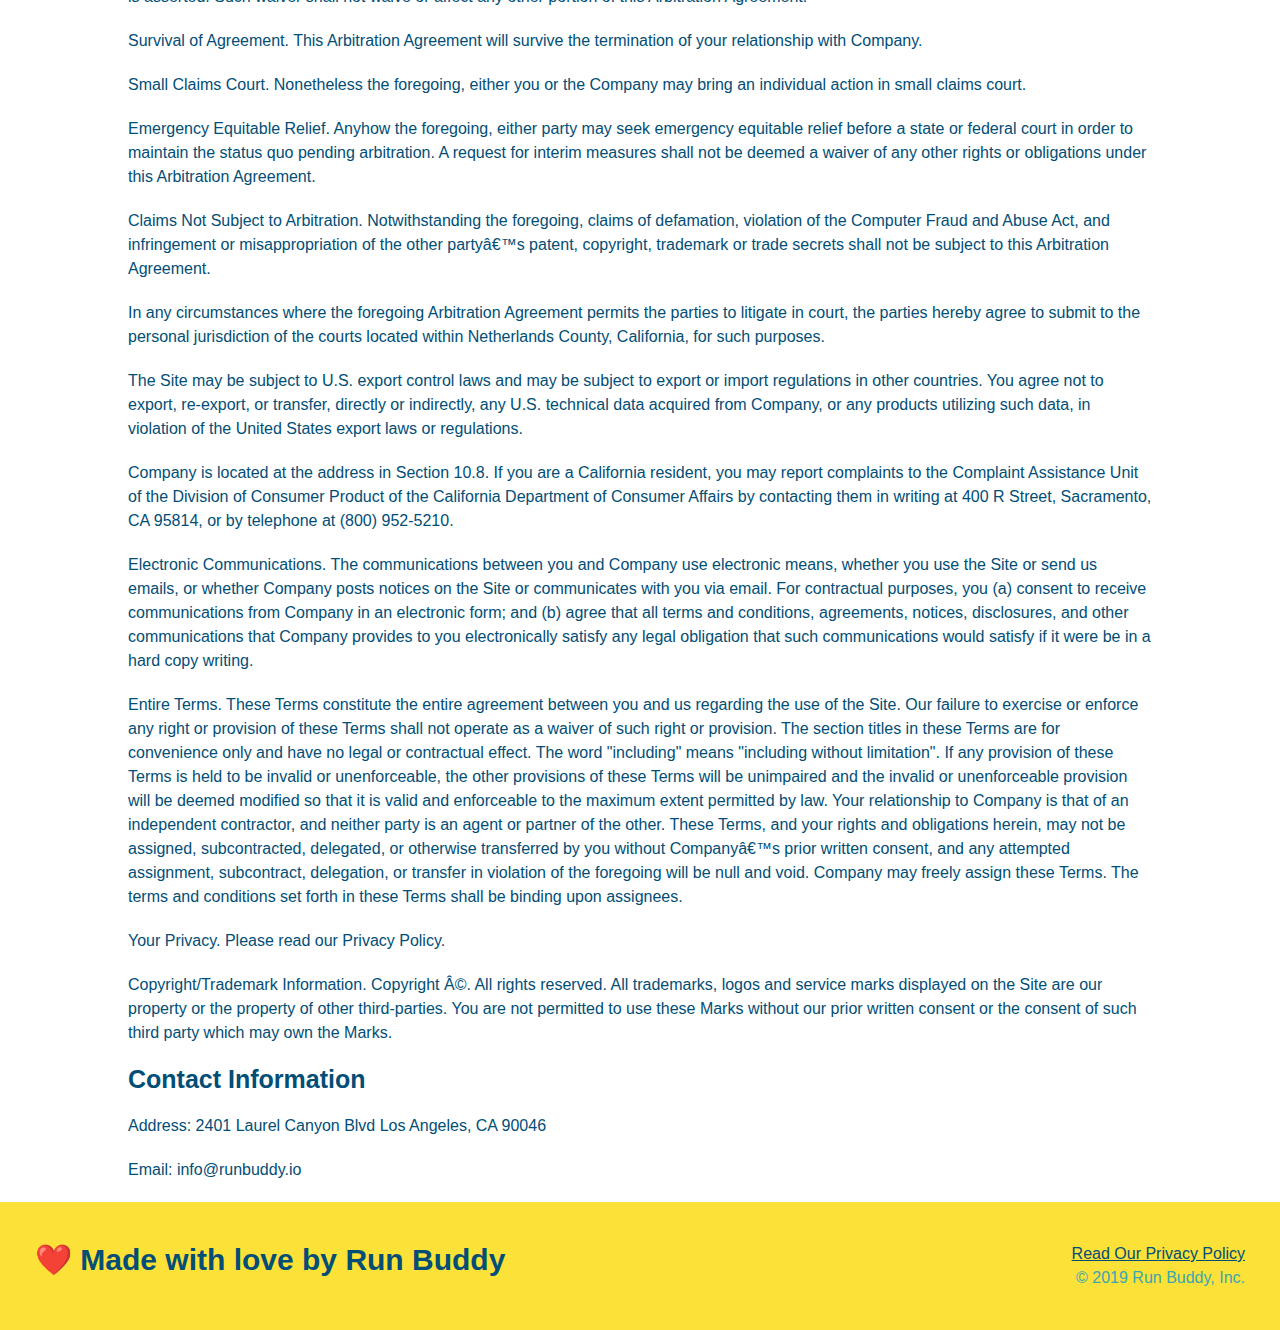
==== commit ecd0479c: "added mediaquery tags in css" ====
--- a/privacy-policy.html
+++ b/privacy-policy.html
@@ -6,6 +6,7 @@
     <title>Privacy Policy - Run Buddy</title>
     <link rel="stylesheet" href="./assets/css/style.css" />
     <link rel="stylesheet" href="./assets/css/secondary-styles.css" />
+    <meta name="viewport" content="width=device-width, initial-scale=1.0" />
   </head>    
 
   <body>  
--- a/assets/css/style.css
+++ b/assets/css/style.css
@@ -9,8 +9,11 @@
 }
 
 header {
+  display: flex;
   padding: 20px 35px;
   background-color: #39a6b2;
+  justify-content: space-between;
+  flex-wrap: wrap;
 }
 
 header h1 {
@@ -18,7 +21,6 @@
   font-size: 36px;
   color: #fce138;
   margin: 0;
-  display: inline;
 }
 
 header a {
@@ -27,35 +29,39 @@
 }
 
 header nav {
-  float:right;
   margin: 7px 0;
 }
 
-header nav ul li {
-    display: inline;
+header nav ul {
+    display: flex;
+    flex-wrap: wrap;
+    justify-content: space-between;
+    align-items: center;
+    list-style: none;
 }
 
 header nav ul li a {
-  margin: 0 30px;
+  padding: 10px 15px;
   font-weight: lighter;
-  font-size: 22px;
+  font-size: 1.55vw;
 }
 
 footer {
   background:#fce138;
   width: 100%;
   padding: 40px 35px;
+  display: flex;
+  justify-content: space-between;
+  flex-wrap: wrap;
 }
 
 footer h2 {
-  display: inline;
   color: #024e76;
   font-size: 30px;
   margin: 0;
 }
 
 footer div {
-  float: right;
   line-height: 1.5;
   text-align: right;
 }
@@ -69,12 +75,14 @@
 }
 
 .section-title {
-  font-size: 55px;
-  color: #024e76;
-  margin-bottom: 35px;
-  padding: 0 100px 20px 100px;
-  display: inline-block;
+  font-size: 48px;
+  color: #024e76;
   border-bottom: 3px solid;
+  padding-bottom: 20px;
+  text-align: center;
+  margin: 0 auto 35px auto;
+  width: 50%;
+
 }
 
 .primary-border {
@@ -96,21 +104,36 @@
 /*Hero Style Start*/
 .hero {
   background-image: url("../images/hero-bg.jpg");
-  height: 600px;
   background-size: cover;
   background-position: center;
-  position: relative;
+  display: flex;
+  justify-content: center;
+  flex-wrap: wrap;
+  align-items: flex-start;
+}
+
+.hero-cta {
+  width: 35%;
+  text-align: right;
+  margin: 3.5%;
+  color: #fff;
+  font-size: 18px;
+  line-height: 1.2;
+}
+
+.hero-cta h2{
+  font-style: italic;
+  font-size: 55px;
+  color: #fce138;
 }
 
 .hero-form {
   padding: 20px;
-  width:500px;
+  width:40%;
   background-color: #fce138;
   color: #024e76;
   border: solid 3px #024e76;
-  position: absolute;
-  bottom: 120px;
-  right:140px;
+  margin: 3.5%;
 }
 
 .hero-form h3 {
@@ -148,9 +171,6 @@
 
 
 /*What We Do Style Start*/
-.intro {
-  text-align: center;
-}
 
 .intro p {
   line-height: 1.7;
@@ -158,83 +178,108 @@
   width: 80%;
   font-size: 20px;
   margin: 0 auto;
+  text-align: center;
 }
 /*What We Do Style End*/
 
 /*What You Do Style Start*/
+.step {
+  margin: 50px auto;
+  padding-bottom: 50px;
+  width: 80%;
+  border-bottom: 1px solid #39a6b2;
+  display: flex;
+  flex-wrap: wrap;
+  align-items: center;
+  justify-content: space-between;
+}
+
 .steps {
-  text-align: center;
   background: #fce138;
 }
 
-.steps div {
-  margin-bottom: 80px;
-}
-
-.steps img {
-  width: 15%;
-  margin: 10px 0;
-}
-
-.steps h3 {
+.step h3 {
   color: #024e76;
   font-size: 46px;
-  margin-top: 10px;
+  flex: 1 30%;
 }
 
 .steps p {
   color: #39a6b2;
-  font-size: 23px;
-}
-
-.steps span {
-  font-size: 38px;
-}
+  font-size: 18px;
+}
+
+.step-text {
+  flex:12;
+}
+
+.step-text h4{
+  font-size: 26px;
+  line-height: 1.5;
+  color: #024e76;
+}
+
+.step-info {
+  flex: 2 70%;
+  display: flex;
+  flex-wrap: wrap;
+  align-items: center;
+}
+
+.step-img {
+  flex: 1 12%;
+  margin-right: 20px;
+}
+
+.step-img img{
+  max-width: 100%;
+}
+
 /*What You Do Style End*/
 
 /*Meet the Trainers Style Starts*/
+
 .trainers {
-  text-align: center;
-}  
+  width: 100%;
+  margin: 0 auto;
+  display: flex;
+  flex-wrap: wrap;
+  justify-content: space-around;
+}
+
 .trainer {
-  width: 900px;
-  margin: 0 auto 30px auto;
+  margin: 20px;
   background: #024e76;
   color: #fce138;
-  overflow: auto;
+  flex: 1;
 }
 
 .trainer img {
-  width: 35%;
-  float: left;
+  width: 100%;
 }
 
 .trainer-bio {
-  padding: 35px;
-  float: left;
-  width: 65%;
+  padding: 25px;
+  line-height: 1.3;
 }
 
 .trainer-bio h3 {
-  font-size: 32px;
-  margin-bottom: 8px;
+  font-size: 28px;
 }
 
 .trainer-bio h4 {
   font-weight: lighter;
-  font-size: 26px;
-  margin-bottom: 25px;
+  font-size: 22px;
+  margin-bottom: 15px;
 }
 
 .trainer-bio p{
   font-size: 17px;
-  line-height: 1.3;
 }
 /*Meet the Trainers Style Ends*/
 
 /*Reach Out Style Starts*/
 .contact {
-  text-align: center;
   background: #024e76;
 }
 
@@ -242,18 +287,22 @@
   color: #fce138;
 }
 
+.contact-info {
+  display: flex;
+  justify-content: space-between;
+  flex-wrap: wrap;
+}
+
+.contact-info > *{
+  flex: 1;
+  margin: 15px;
+}
+
 .contact-info iframe {
-  width: 400px;
   height: 400px;
 }
 
 .contact-info div{ 
-  color: white;
-  width: 410px;
-  display: inline-block;
-  vertical-align: top;
-  text-align: left;
-  margin: 30px 0 0 60px;
   color: white;
 
 }
@@ -265,11 +314,60 @@
 .contact-info p, .contact-info address {
   margin: 20px 0;
   line-height: 1.5;
-  font-size: 20px;
+  font-size: 16px;
   font-style: normal;
 }
 
 .contact-info a {
   color: #fce138;
 }
-/*Reach Out Style Ends*/+
+.contact-form input, .contact-form textarea {
+  border: 1px solid #024e76;
+  display: block;
+  padding: 7px 15px;
+  font-size: 16px;
+  color: #024e76;
+  width: 100%;
+  margin-bottom: 15px;
+  margin-top: 5px;
+}
+
+.contact-form button {
+  width: 100%;
+  border: none;
+  background: #fce138;
+  color: #024e76;
+  text-align: center;
+  padding: 15px 0;
+  font-size: 16px;
+}
+/*Reach Out Style Ends*/
+
+.flex-row {
+  display: flex;
+}
+
+/* Media Query for smaller desktop screens and smaller */
+@media  screen and (max-width: 980px) {
+  header h1 a {
+    /*this will be applied on any screen smaller than 980px */
+   
+  }  
+}
+
+/* Media Query for tablets and smaller */
+@media screen and (max-width: 768px) {
+  header h1 {
+    /* this will be applied on any screen between 768px and 575px */
+  
+  }
+}
+
+/* Media Query for mobile phones and smaller */
+@media screen and (max-width: 575px) {
+  header h1{
+  /* this will be applied on any screen smaller than 575px */
+  
+  }
+}